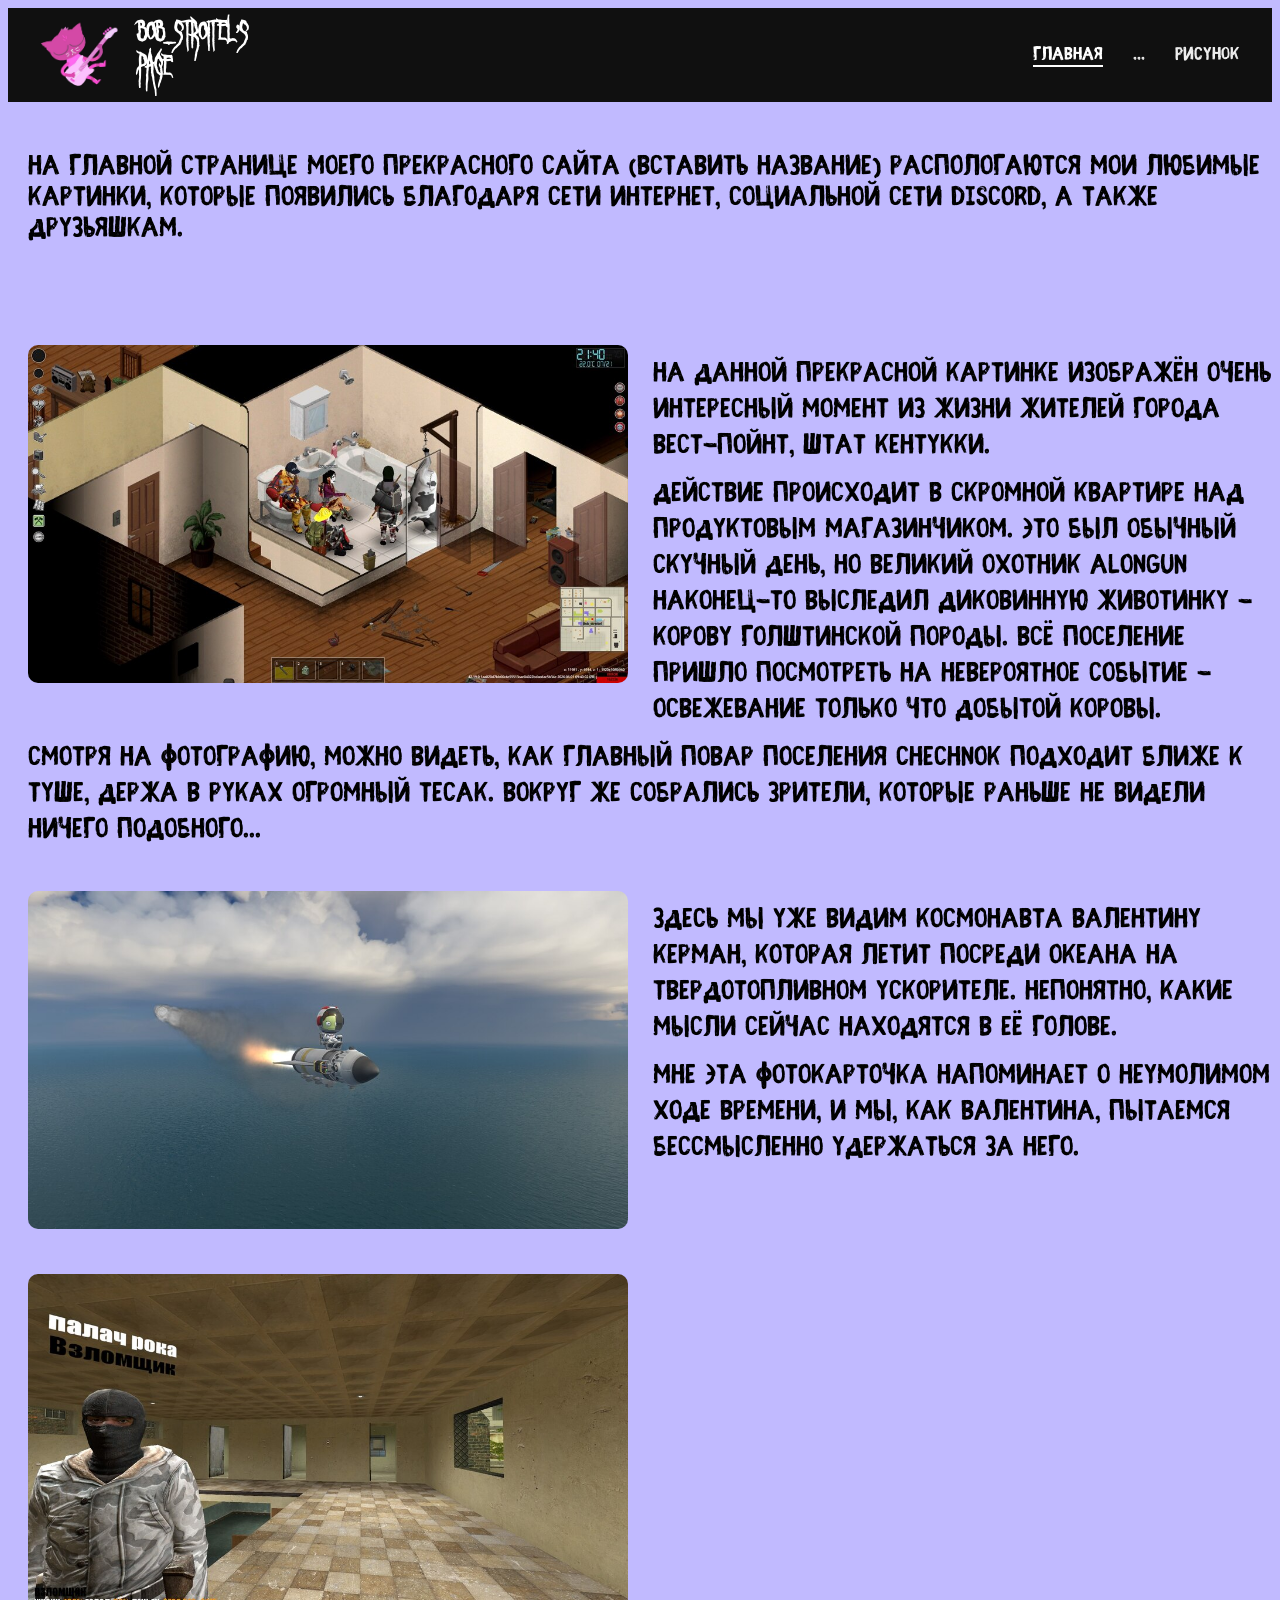
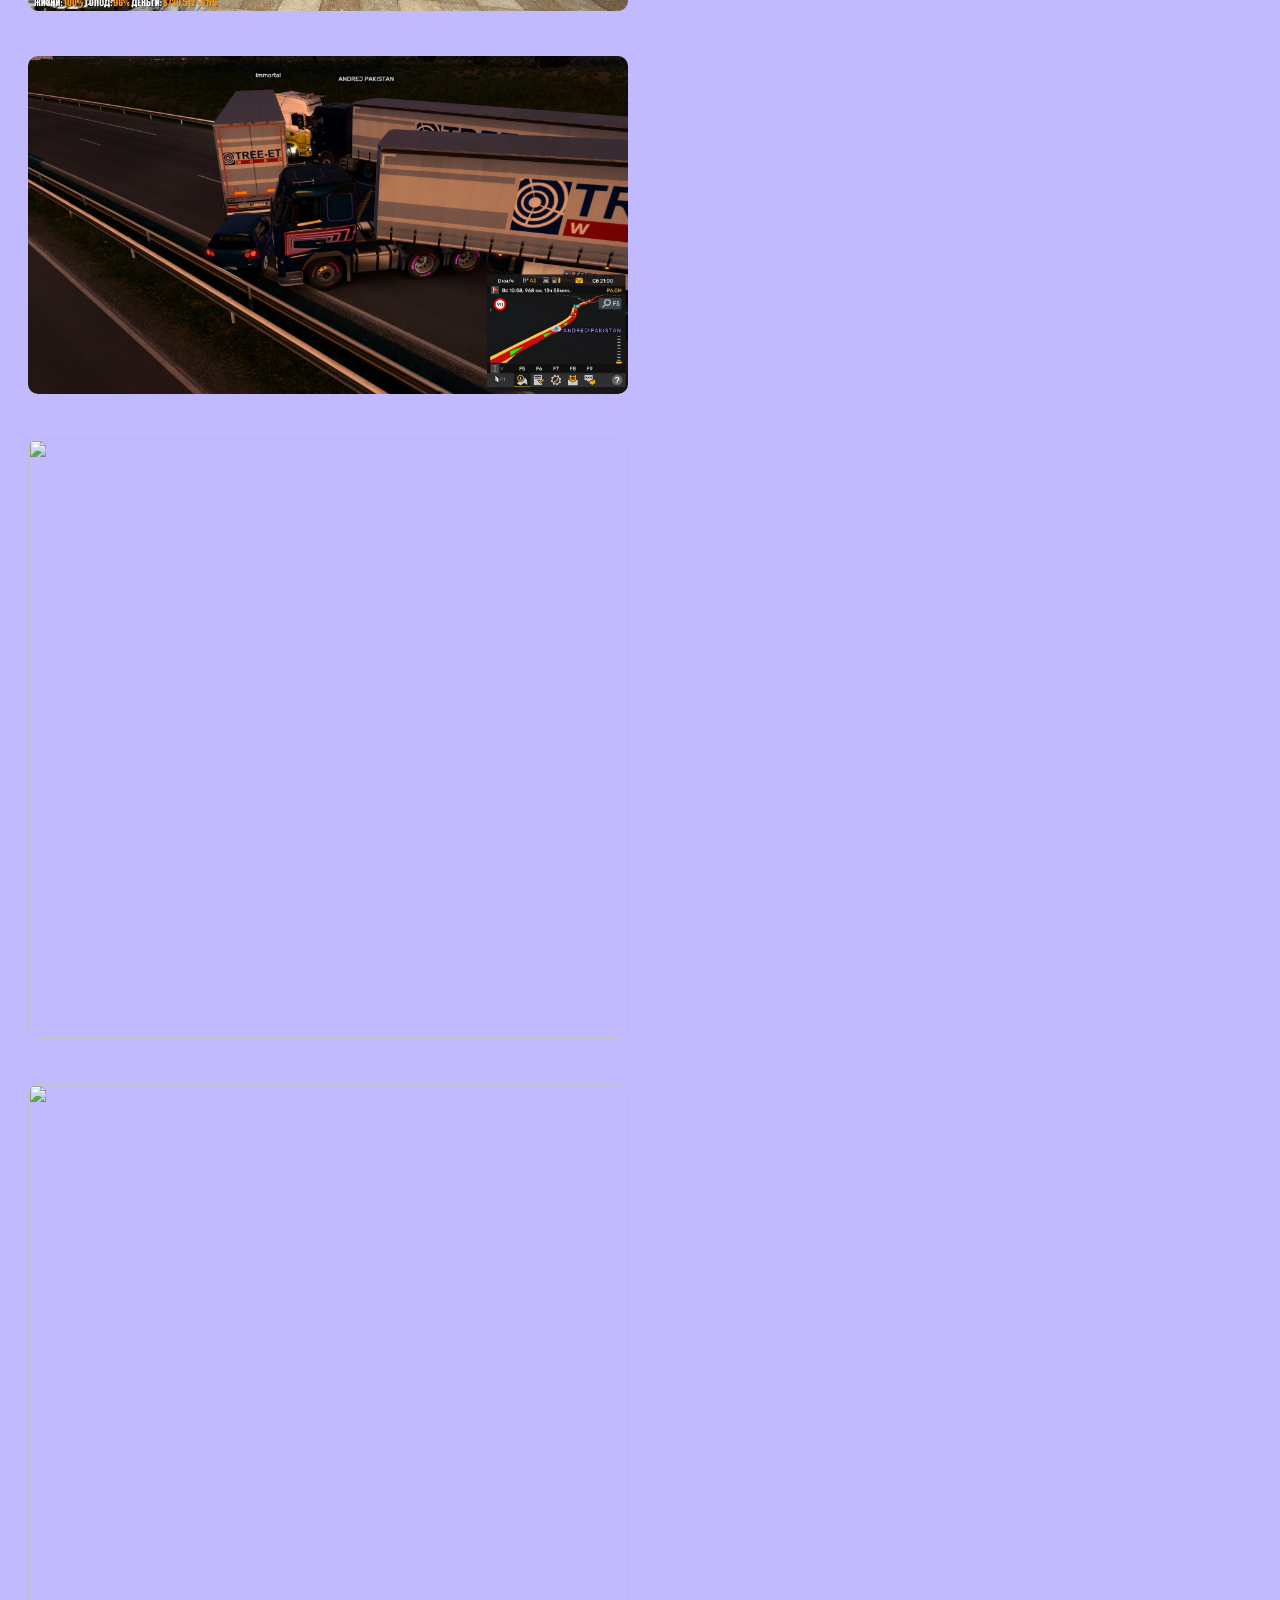
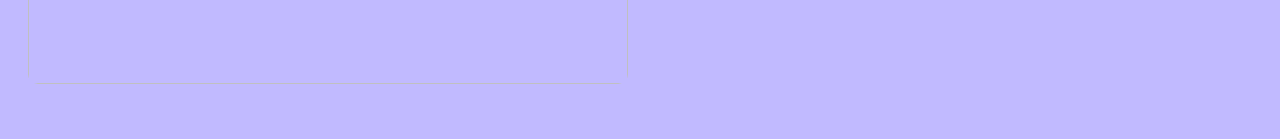
==== main.html @ 760719ce "ПервыйSave" ====
<html>
        <head>
            <title> Сайт </title>
            <meta http-equiv="Content-Type" content="text/html; charset=utf-8">
            <link rel="stylesheet" type="text/css" href="Style2.css">
        </head>
        
        <body>
            
            <header class="siteHeader">
                <div class="headerContainer">
                    <div class="logo">
                        <a href="main.html"> 
                            <img src="images/logo.jpg" alt="логотип">
                            <div class="logoText">
                                <span class="line1">Bob_stroitel's</span>
                                <span class="line2">page</span>

                            </div>
                        </a>
                    </div>

                    <nav class="menu">
                        <ul>
                            <li><a href="main.html" class="active">Главная</a></li>
                            <li><a href="#">...</a></li>
                            <li><a href="Lsite/Content.html">Рисунок</a></li>
                        </ul>
                    </nav>
                </div>
            </header>

            
            <p id="Вступление">На главной странице моего прекрасного сайта [Вставить название] распологаются мои любимые картинки, которые появились благодаря сети интернет, социальной сети Discord, а также друзьяшкам.</p>

            <div class="Gallery">

                <div class="GalleryItem">
                    <img src="images/CowZomboid.jpg" alt="Корова из Project Zomboid" class="float-img">
                    
                    <div class="caption">
                        <p>На данной прекрасной картинке изображён очень интересный момент из жизни жителей города Вест-Пойнт, штат Кентукки.</p>
                        <p>Действие происходит в скромной квартире над продуктовым магазинчиком.
                        Это был обычный скучный день, но великий охотник AlonGun наконец-то выследил диковинную животинку - корову голштинской породы. Всё поселение пришло посмотреть на невероятное событие - освежевание только что добытой коровы.</p>
                        <p>Смотря на фотографию, можно видеть, как главный повар поселения Chechnok подходит ближе к туше, держа в руках огромный тесак. Вокруг же собрались зрители, которые раньше не видели ничего подобного...</p>
                    </div>
                </div>

                <div class="GalleryItem">
                    <img src="images/Kerbal.jpg" alt="Керман">
                    <div class="caption"> 
                        <p>Здесь мы уже видим космонавта Валентину Керман, которая летит посреди океана на твердотопливном ускорителе. Непонятно, какие мысли сейчас находятся в её голове.</p>
                        <p> Мне эта фотокарточка напоминает о неумолимом ходе времени, и мы, как Валентина, пытаемся бессмысленно удержаться за него.</p>
                    </div> 
                </div>

                <div class="GalleryItem">
                    <img src="images/GarrysModeRofl.jpg"
                    <p class="caption">   </p>
                </div>              

                <div class="GalleryItem">
                    <img src="images/ETS2DTP.jpg"
                    <p class="caption">   </p>
                </div>

                <div class="GalleryItem">
                    <img src="images/"
                    <p class="caption">   </p>
                </div>

                <div class="GalleryItem">
                    <img src="images/"
                    <p class="caption">   </p>
                </div>
            </div>


        </body>
        
</html>
---- Style2.css ----
@font-face {
  font-family: 'HeaderFont';
  src: url('fonts/GhastlyPanic.ttf') format('truetype'); 
}

@font-face {
  font-family: 'CaptionFont';
  src: url('fonts/Fibre.otf') format('truetype'); 
}



#Вступление{
    color: #000000;
    font-family: 'CaptionFont', sans-serif;
}


body{
    background-color:#C1BAFF;
}
p{
    color:#000000;
    font-size: 30;
    margin: 50 auto 40 20;
}
#MainText p{
    color: #fd0000;
    

}
#MainText {
    background-color:#2cf803;
}

.titles{
    color:#faea04;
}


.siteHeader {
    background: #101010;
    color: #fff;
    position: sticky;
    z-index: 100;
    top: 0;
}

.headerContainer {
    max-width: 1200px;         
    margin: 0 auto;         
    display: flex;
    align-items: center;
    justify-content: space-between;
    padding: 12px 32px;         
}

.logo a {
    display: inline-flex;
    align-items: center;   
    gap: 16px;              
    text-decoration: none;  
    color: #fff;           
}
.logoText {
    display:flex;
    flex-direction: column;
    line-height: 1;
}

.line1{
    font-size: 35px;
    font-weight: bold;
    font-family: 'HeaderFont', sans-serif;
}
.line2{
    font-size: 35px;
    font-weight: bold;
    font-family: 'HeaderFont', sans-serif;
}


.logo img {
    height:70px;          
    width: auto;          
    display: block;
}


.menu ul {
  list-style: none;
  display: flex;
  gap: 30px;
  font-family: 'CaptionFont', sans-serif;
}

.menu a {
  color: #eee;
  text-decoration: none;
  font-size: 20px;
}

.menu a:hover,
.menu a.active {
  color: #ffffff;
  border-bottom: 2px solid #ffffff;
}






.Gallery{
    display: flex;
    flex-wrap: wrap;
    gap: 30px;
    justify-content: center;
    max-width: 1900px;
    margin: 100px auto 40px 20px;

}

.galleryItem {
    width: 1800px;       
    overflow: hidden;
}

.galleryItem img {
    float: left;
    width: 600px;           
    margin: 0 25px 15px 0;  
    border-radius: 10px;
}

.caption {
    margin-top: 12px;
    font-size: 23px;
    color: #333;
    
}

.caption p{
    margin: 0 0 12px 0;
    font-size: 30px;
    line-height: 1.2;
    color: #000000;
    font-family: 'CaptionFont', sans-serif;
}
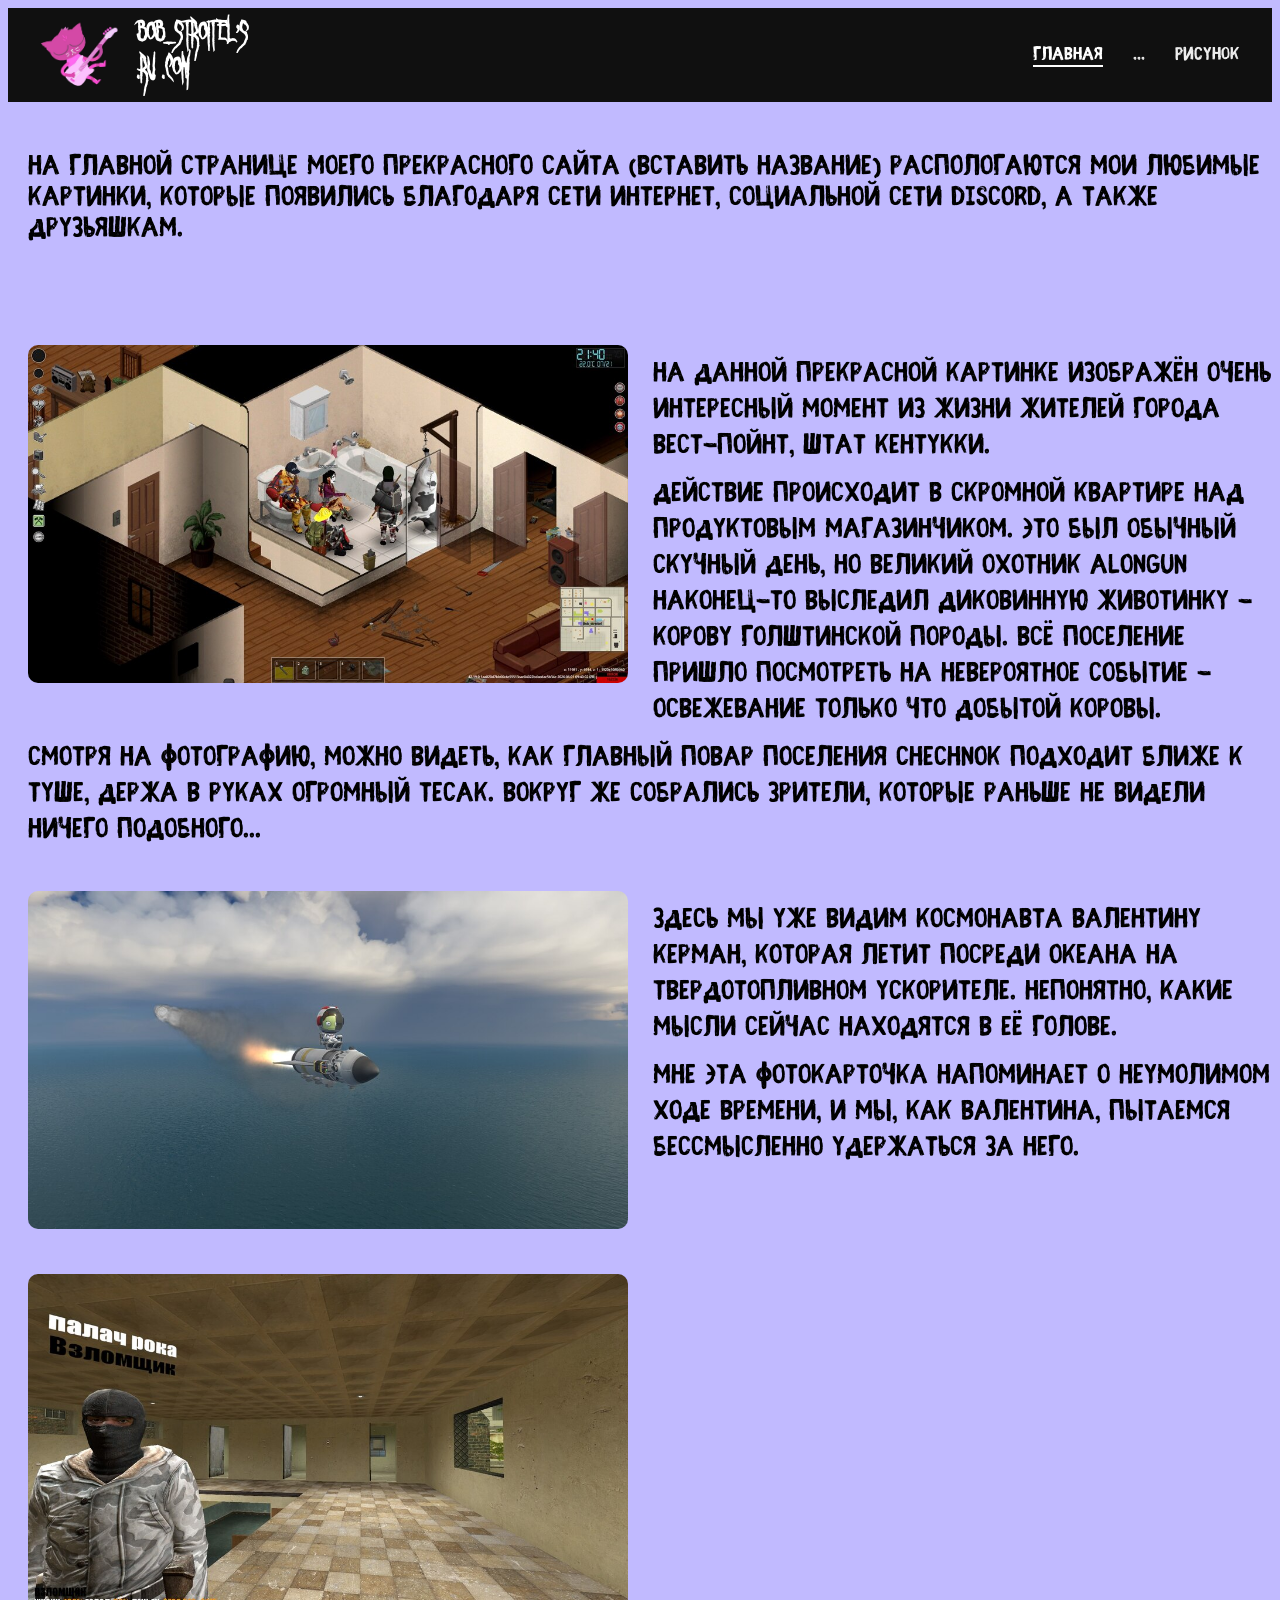
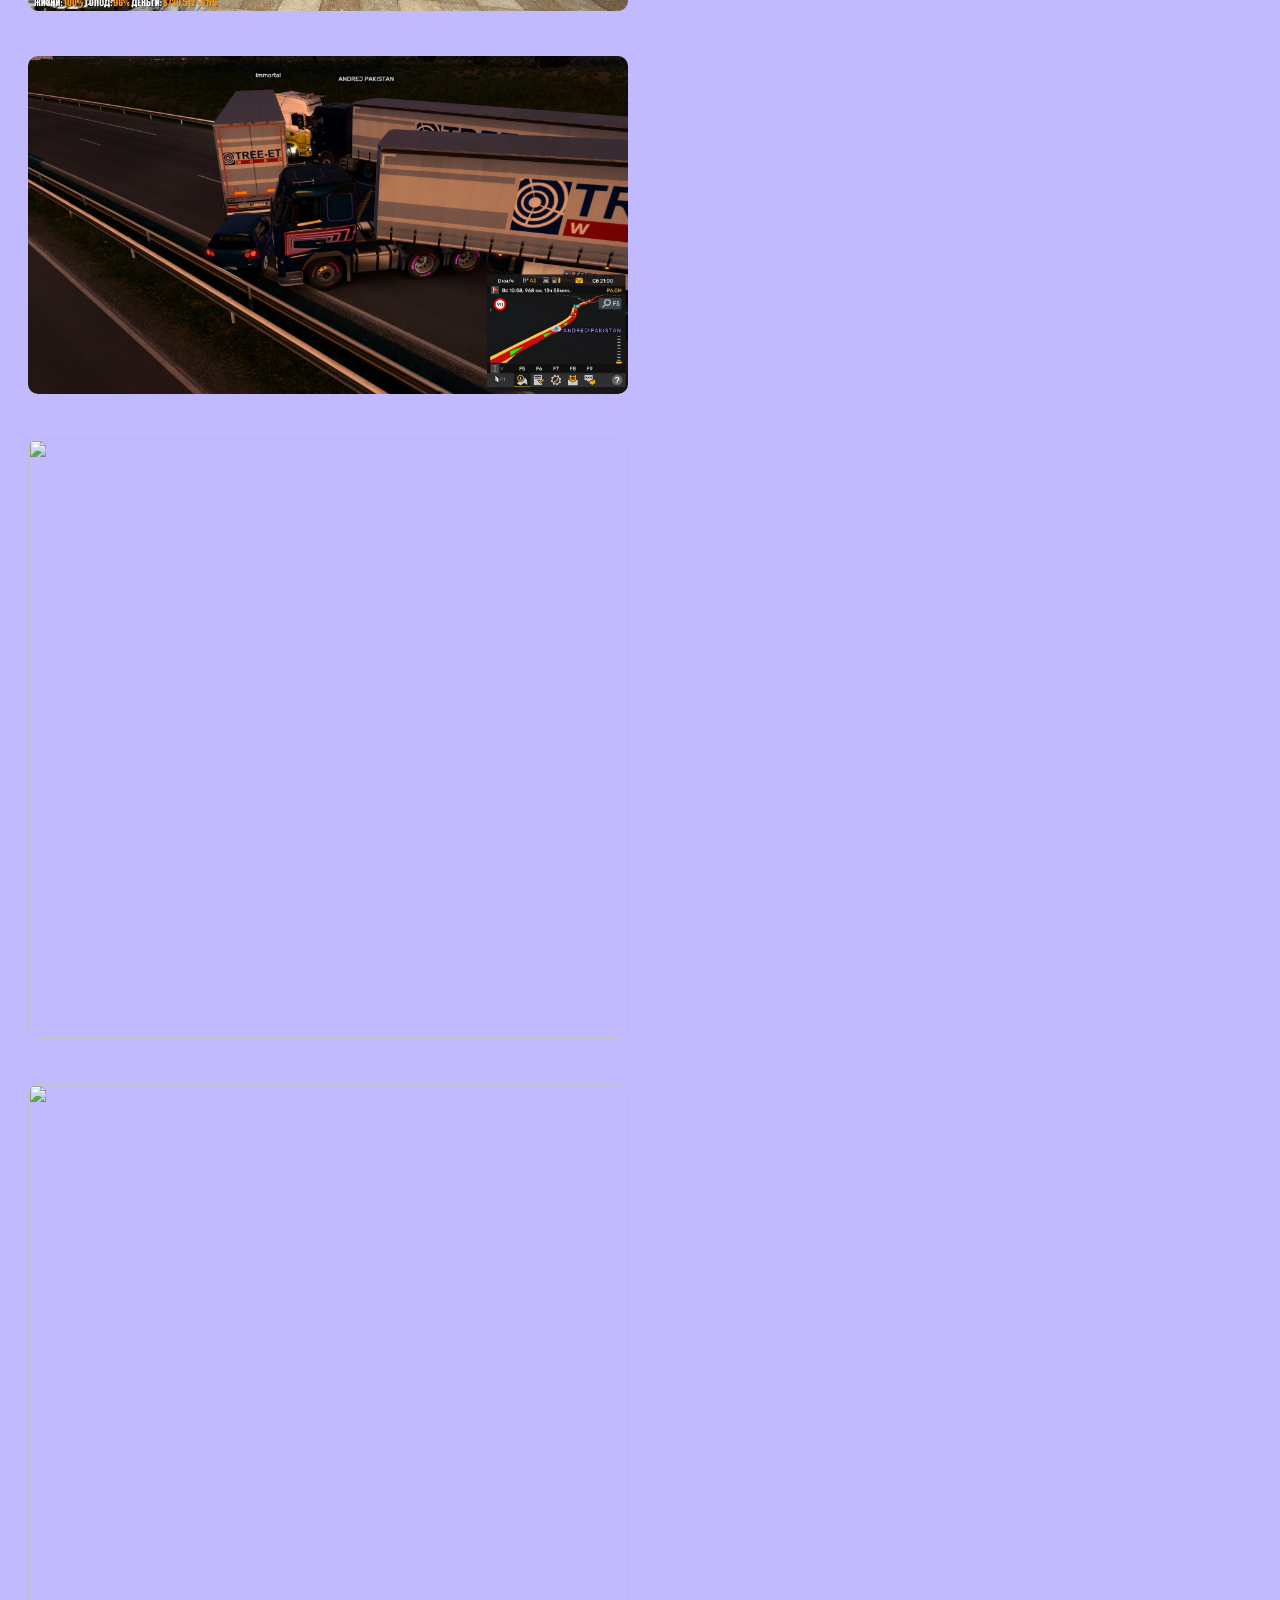
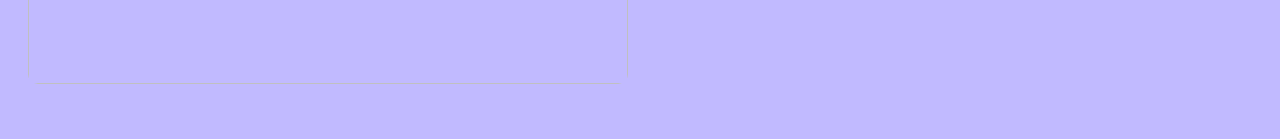
==== commit cba391bd: "Литвин" ====
--- a/main.html
+++ b/main.html
@@ -14,7 +14,7 @@
                             <img src="images/logo.jpg" alt="логотип">
                             <div class="logoText">
                                 <span class="line1">Bob_stroitel's</span>
-                                <span class="line2">page</span>
+                                <span class="line2">.Ru .Com</span>
 
                             </div>
                         </a>
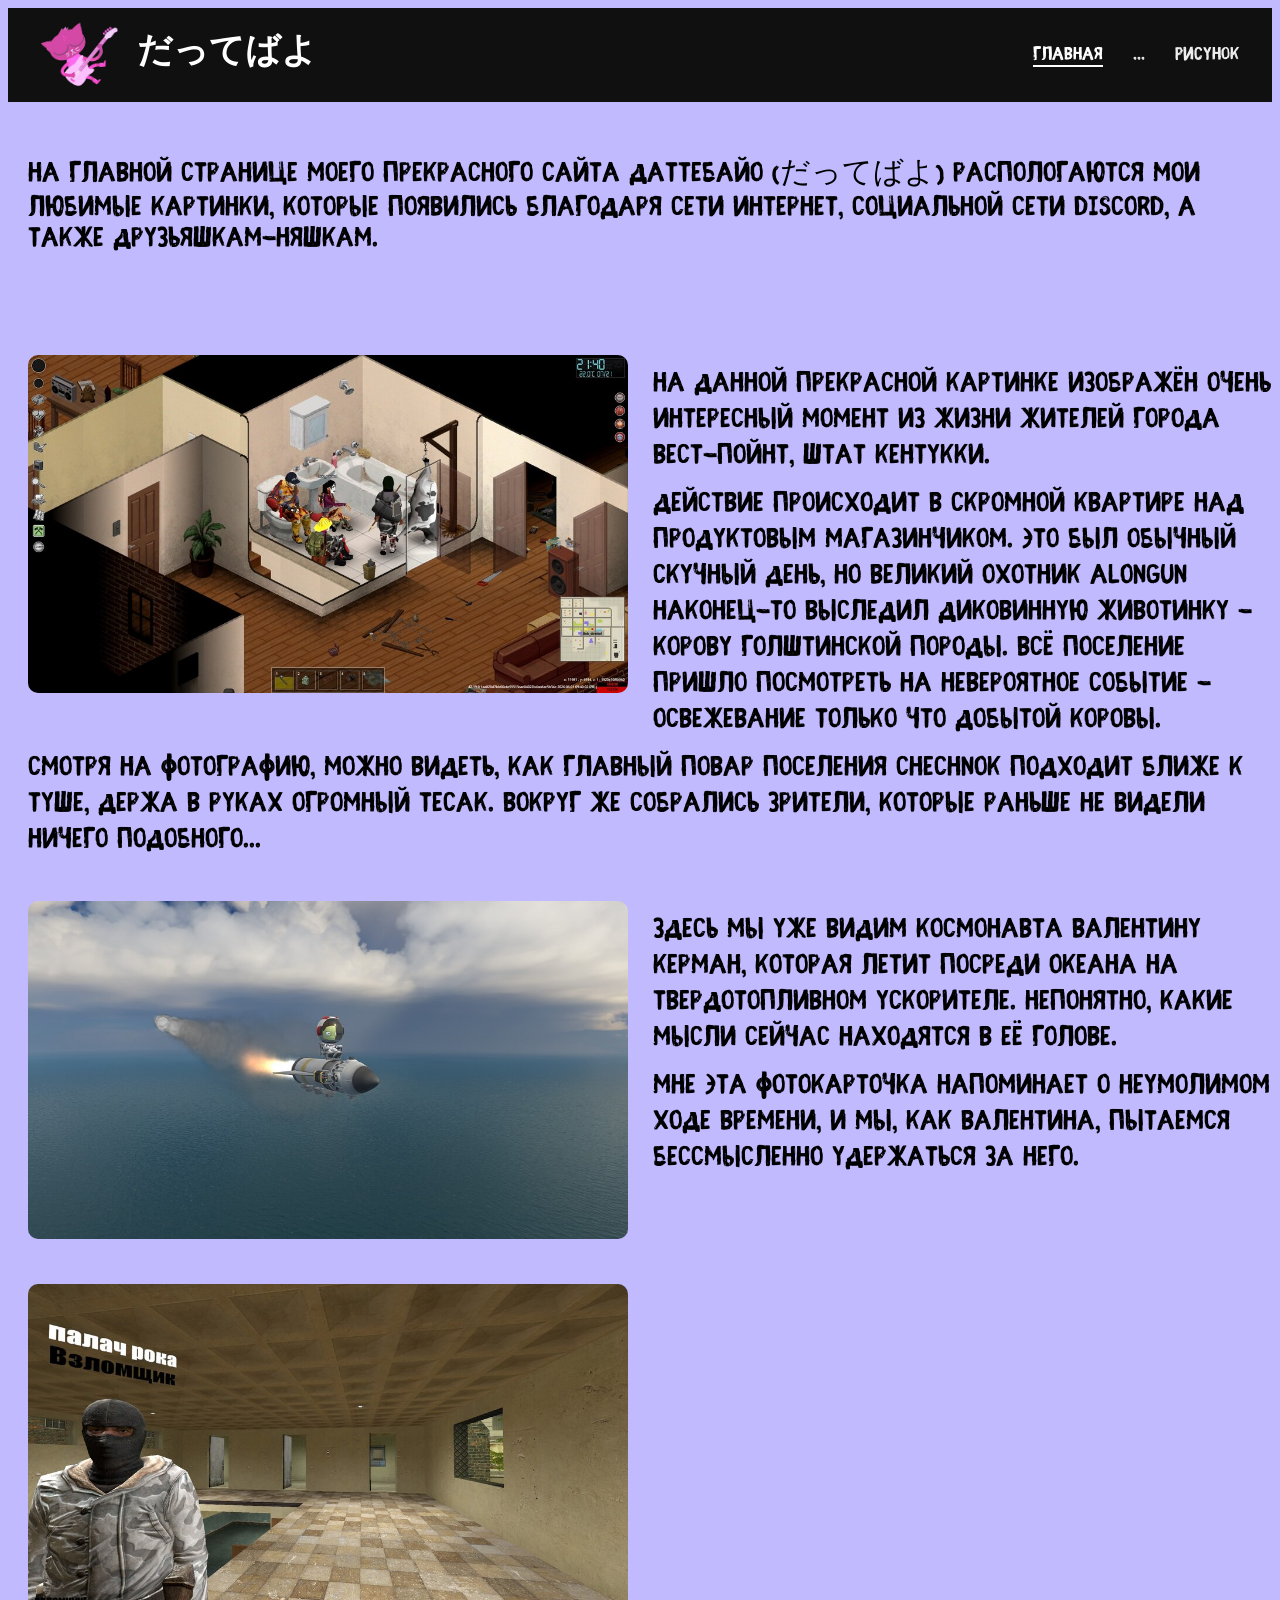
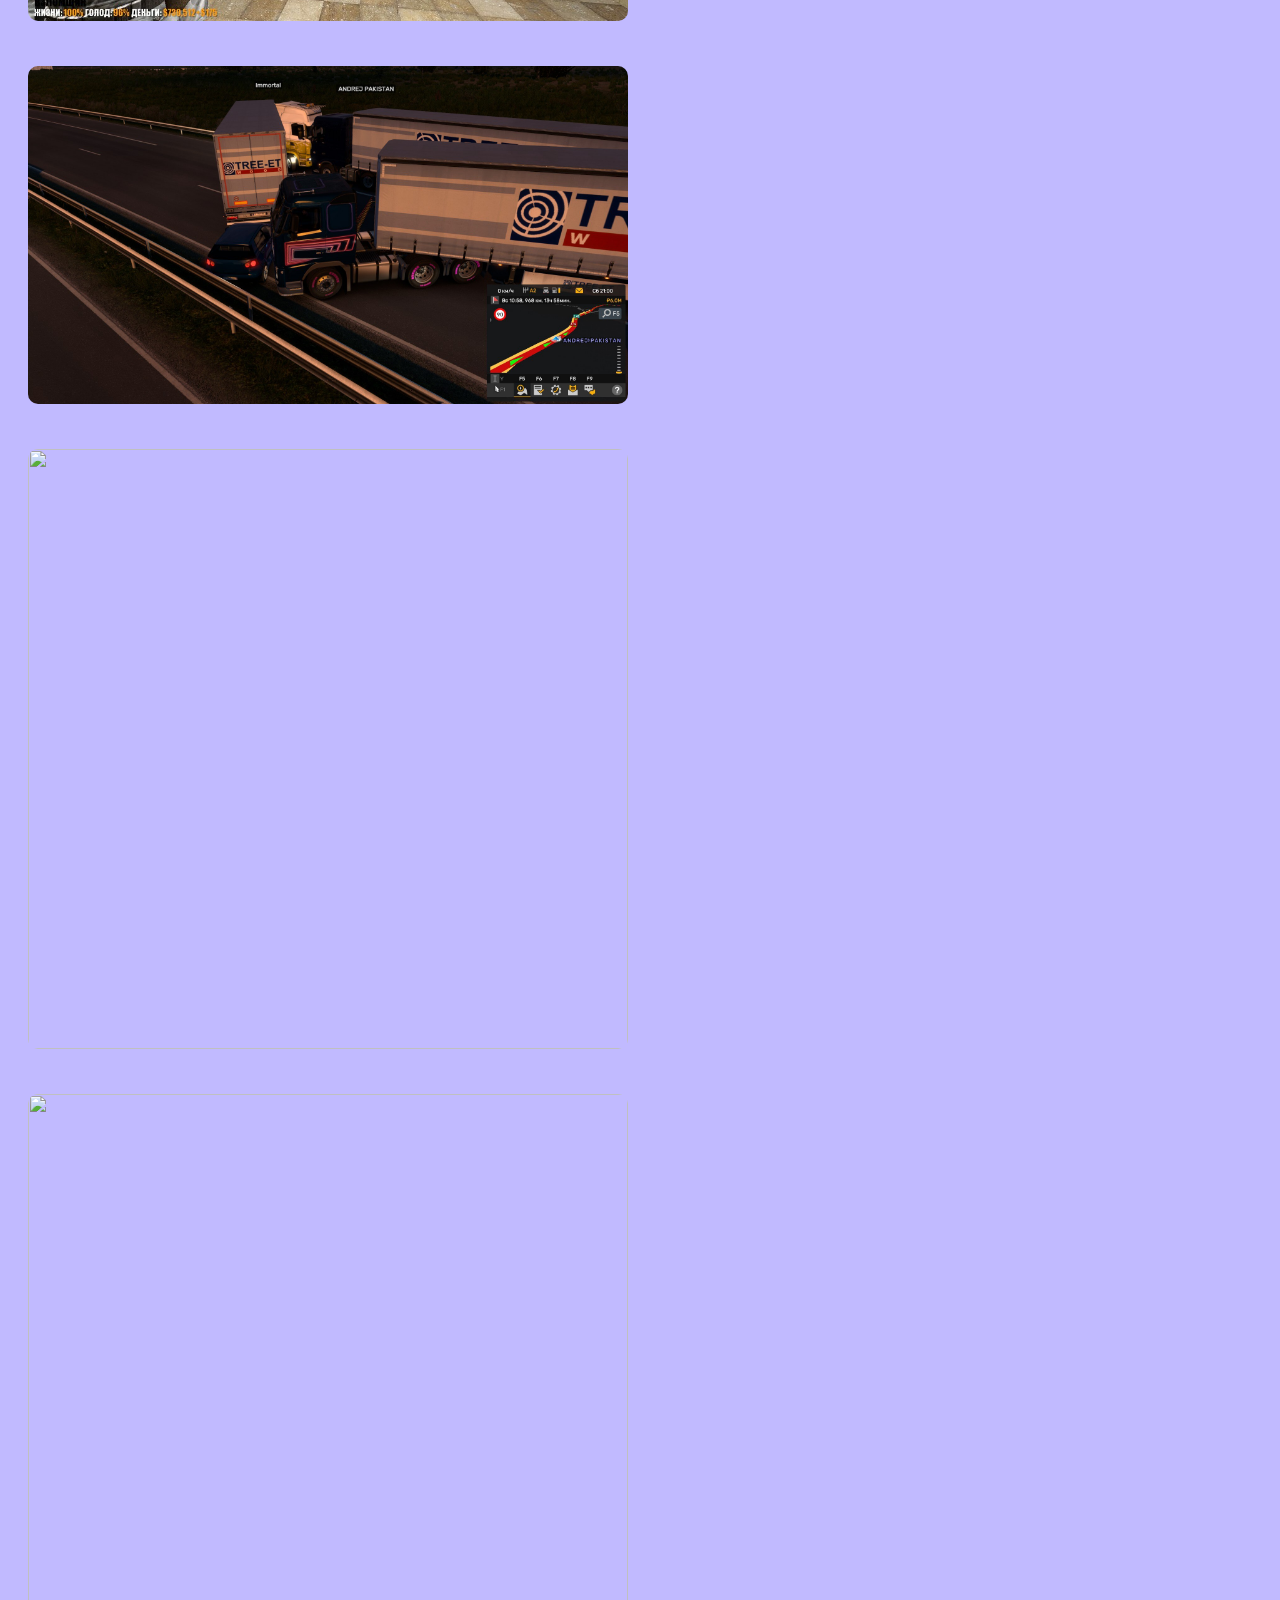
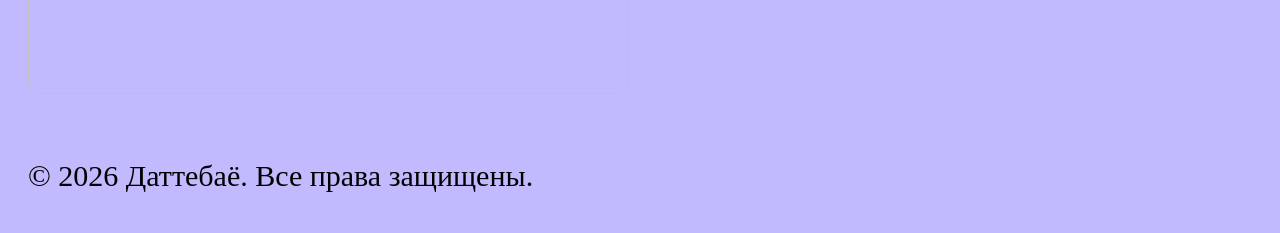
==== commit 84166e19: "ДаттебаёНазвание" ====
--- a/main.html
+++ b/main.html
@@ -13,9 +13,7 @@
                         <a href="main.html"> 
                             <img src="images/logo.jpg" alt="логотип">
                             <div class="logoText">
-                                <span class="line1">Bob_stroitel's</span>
-                                <span class="line2">.Ru .Com</span>
-
+                                <span class="line1">だってばよ</span>
                             </div>
                         </a>
                     </div>
@@ -24,6 +22,7 @@
                         <ul>
                             <li><a href="main.html" class="active">Главная</a></li>
                             <li><a href="#">...</a></li>
+                            <!-- <li><a href="Lsite/anime.html">Анимешки</a></li> -->
                             <li><a href="Lsite/Content.html">Рисунок</a></li>
                         </ul>
                     </nav>
@@ -31,7 +30,7 @@
             </header>
 
             
-            <p id="Вступление">На главной странице моего прекрасного сайта [Вставить название] распологаются мои любимые картинки, которые появились благодаря сети интернет, социальной сети Discord, а также друзьяшкам.</p>
+            <p id="Вступление">На главной странице моего прекрасного сайта Даттебайо (だってばよ) распологаются мои любимые картинки, которые появились благодаря сети интернет, социальной сети Discord, а также друзьяшкам-няшкам.</p>
 
             <div class="Gallery">
 
@@ -75,6 +74,11 @@
                 </div>
             </div>
 
+            <footer class="siteFooter">
+                <div class="footerContainer">
+                    <p>© 2026 Даттебаё. Все права защищены.</p>
+                </div>
+
 
         </body>
         
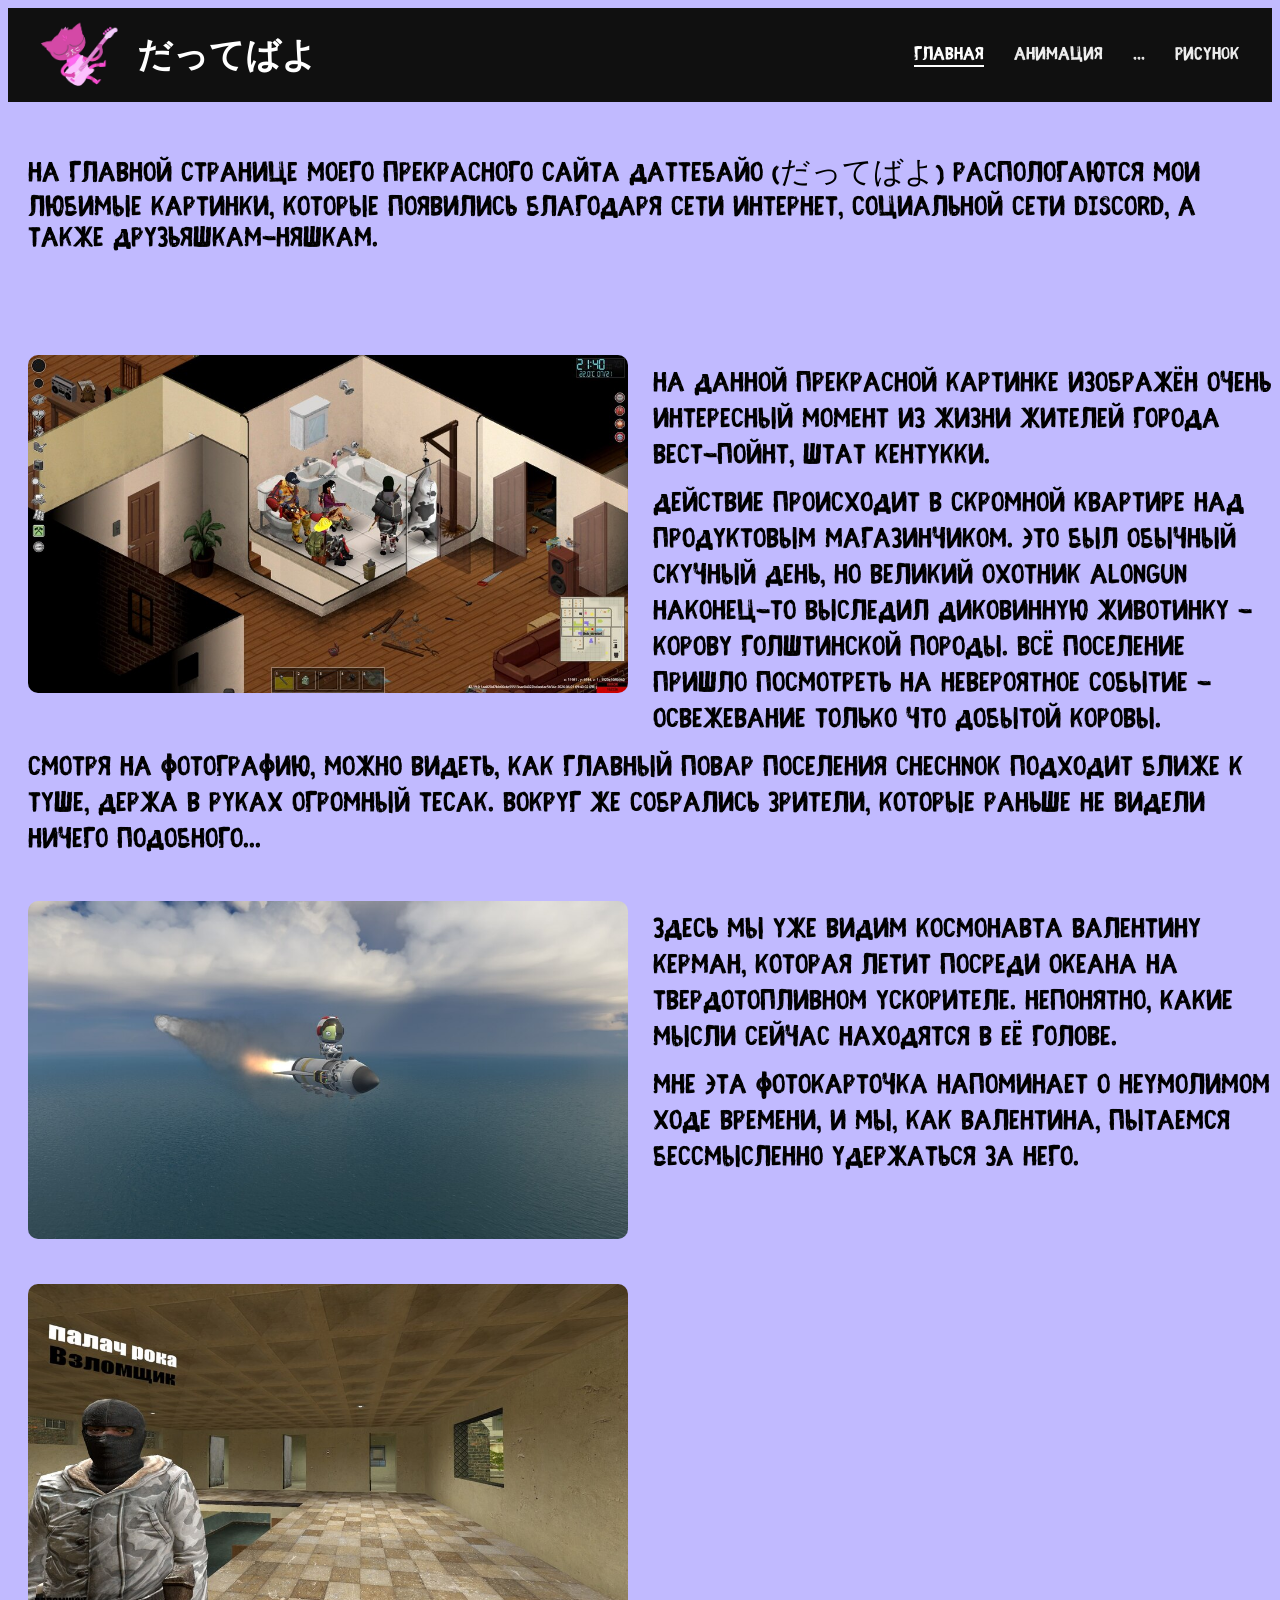
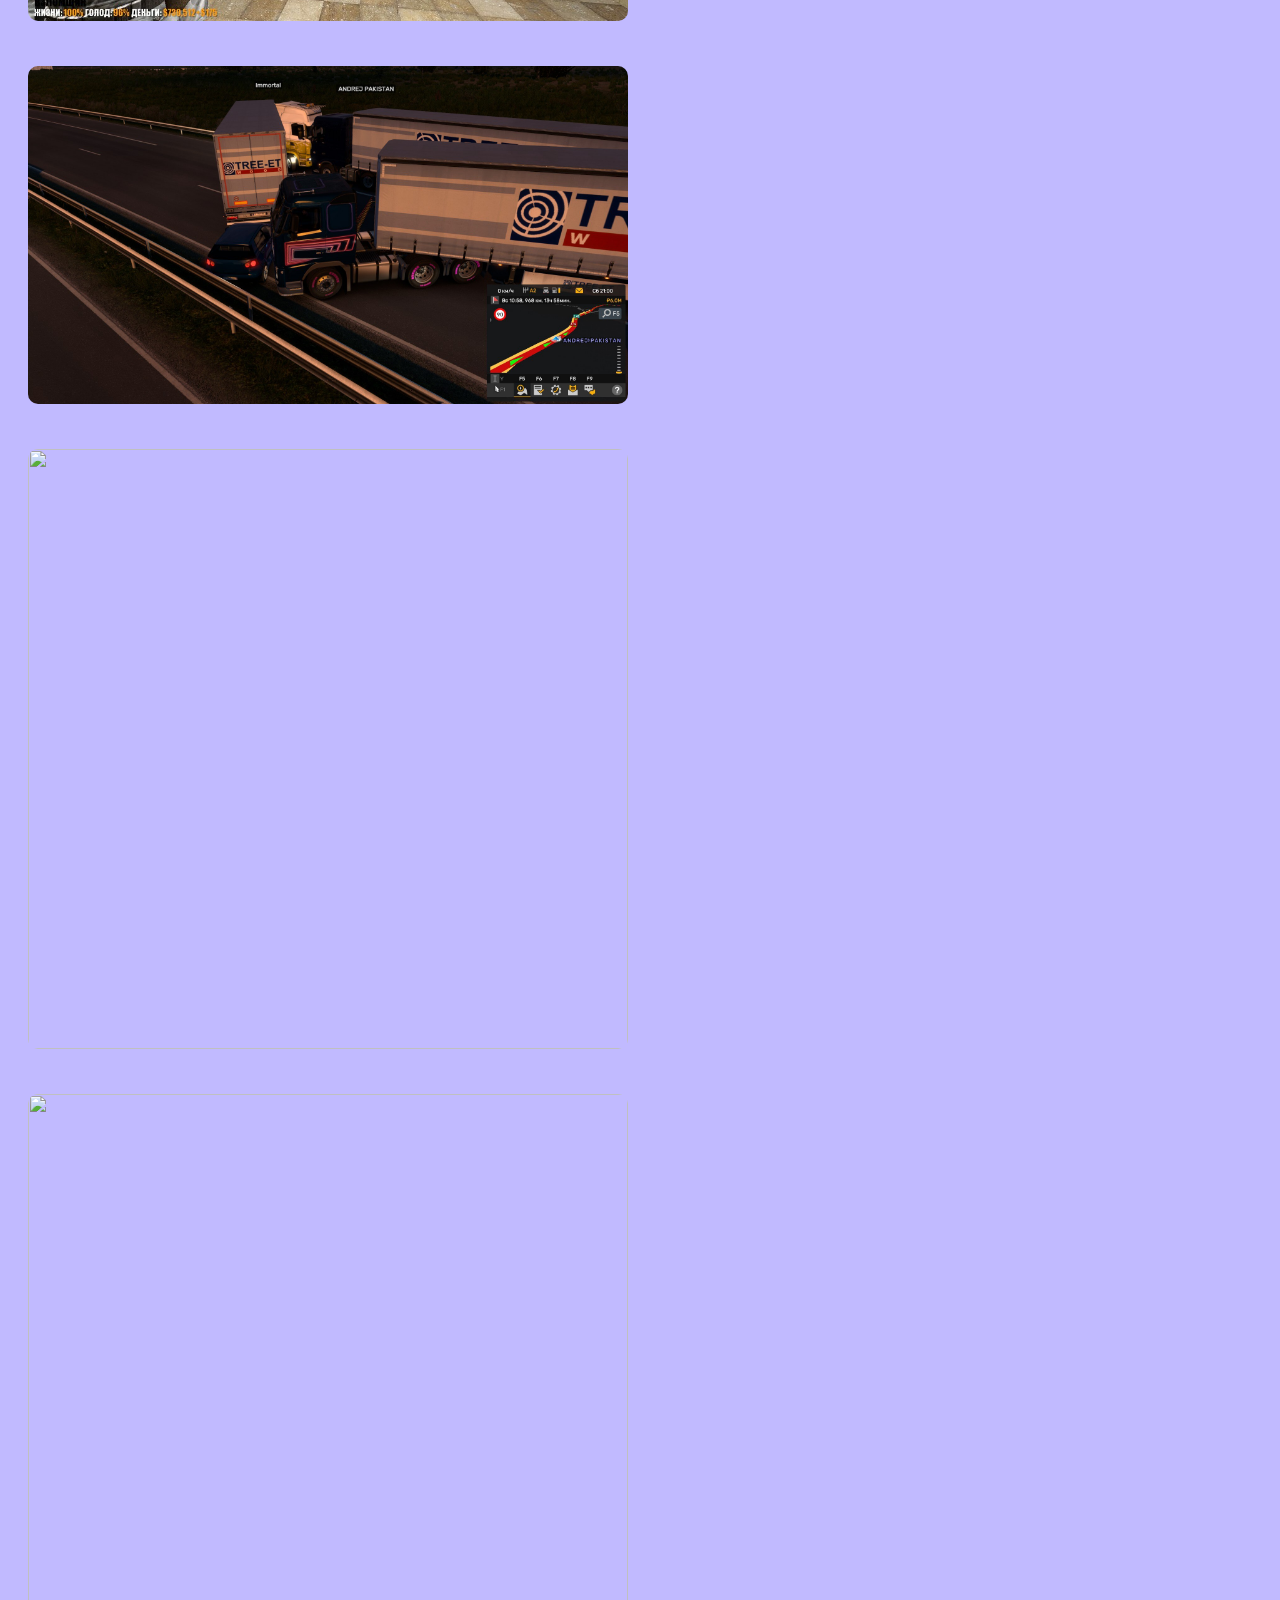
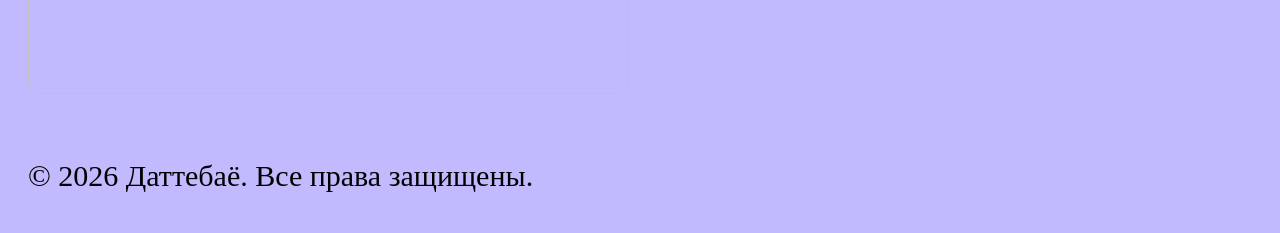
==== commit 7b1d9544: "24.09.26-2(anim)" ====
--- a/main.html
+++ b/main.html
@@ -21,6 +21,7 @@
                     <nav class="menu">
                         <ul>
                             <li><a href="main.html" class="active">Главная</a></li>
+                            <li><a href="Lsite/Animation.html">Анимация</a></li>
                             <li><a href="#">...</a></li>
                             <!-- <li><a href="Lsite/anime.html">Анимешки</a></li> -->
                             <li><a href="Lsite/Content.html">Рисунок</a></li>
--- a/Style2.css
+++ b/Style2.css
@@ -71,13 +71,10 @@
 .line1{
     font-size: 35px;
     font-weight: bold;
+    margin: 0 auto -10px 0;
     font-family: 'HeaderFont', sans-serif;
 }
-.line2{
-    font-size: 35px;
-    font-weight: bold;
-    font-family: 'HeaderFont', sans-serif;
-}
+
 
 
 .logo img {
@@ -105,10 +102,6 @@
   color: #ffffff;
   border-bottom: 2px solid #ffffff;
 }
-
-
-
-
 
 
 .Gallery{
@@ -146,4 +139,4 @@
     line-height: 1.2;
     color: #000000;
     font-family: 'CaptionFont', sans-serif;
-}+}
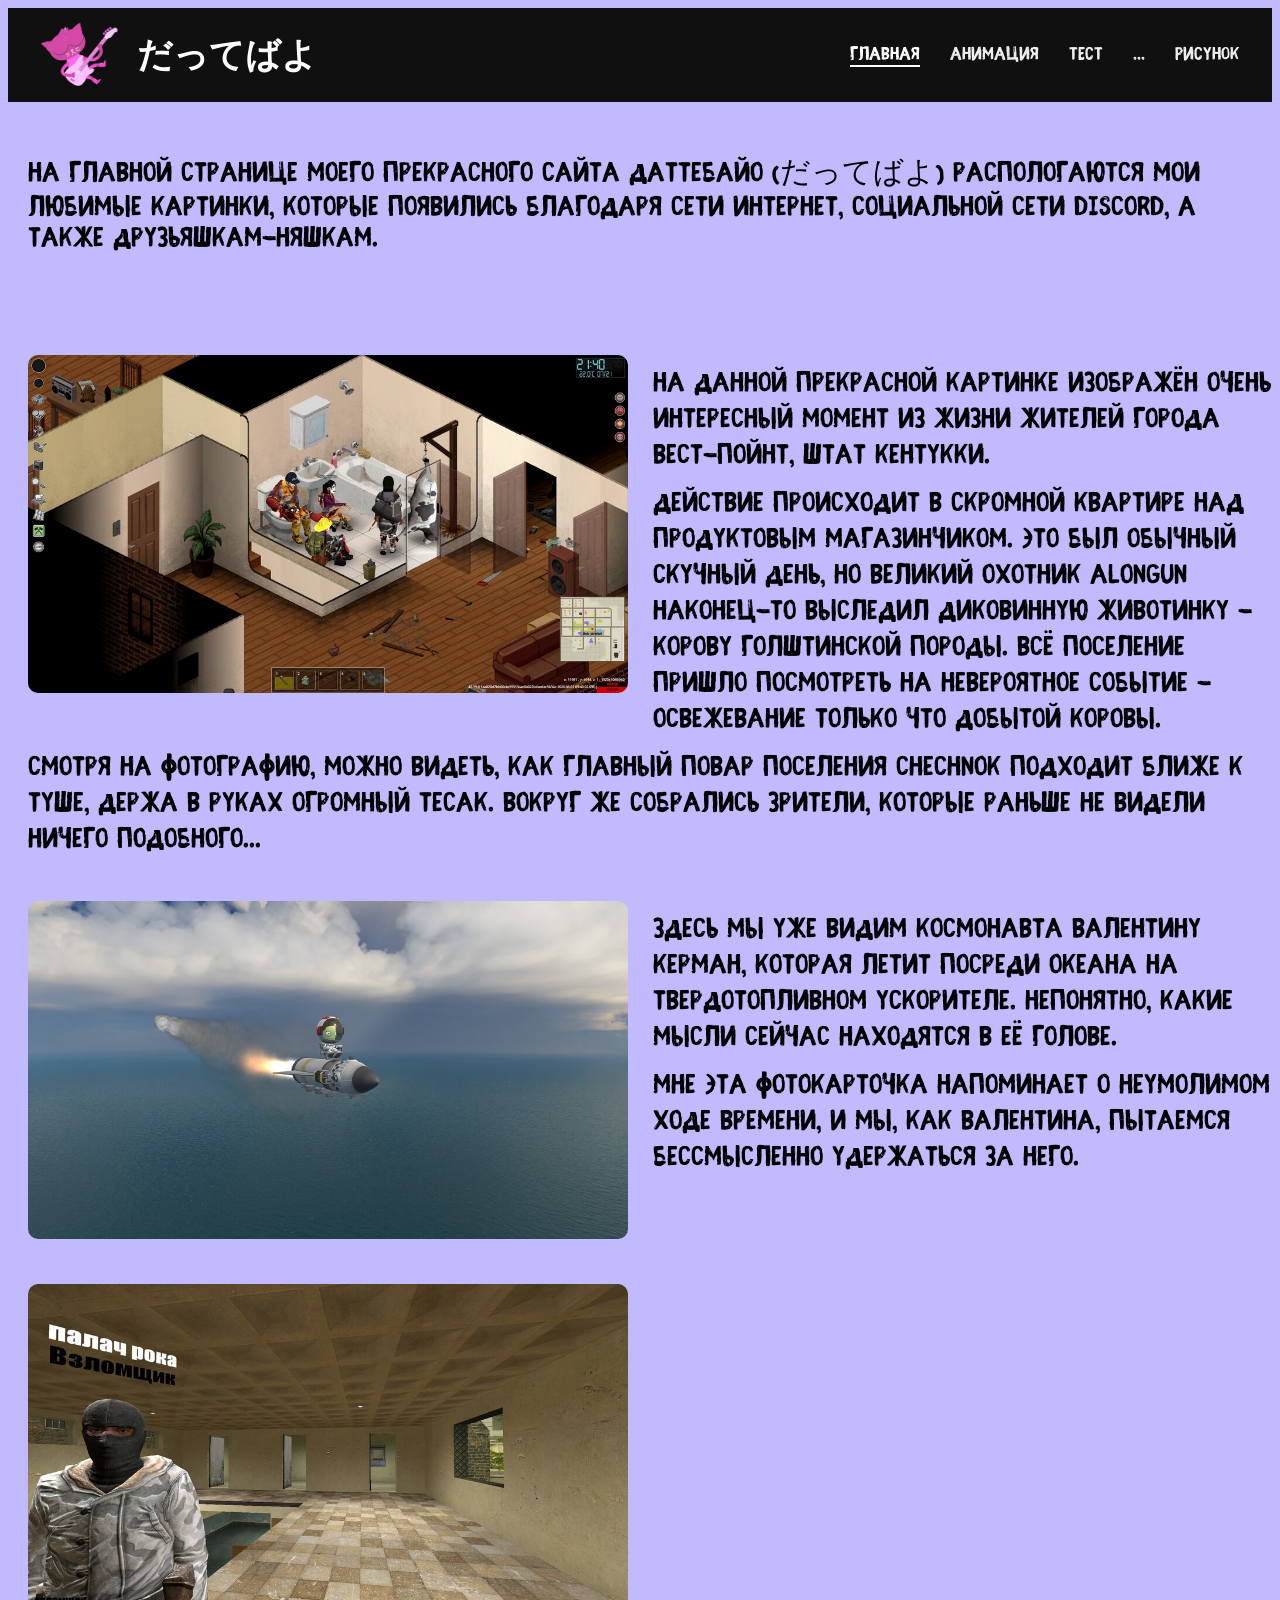
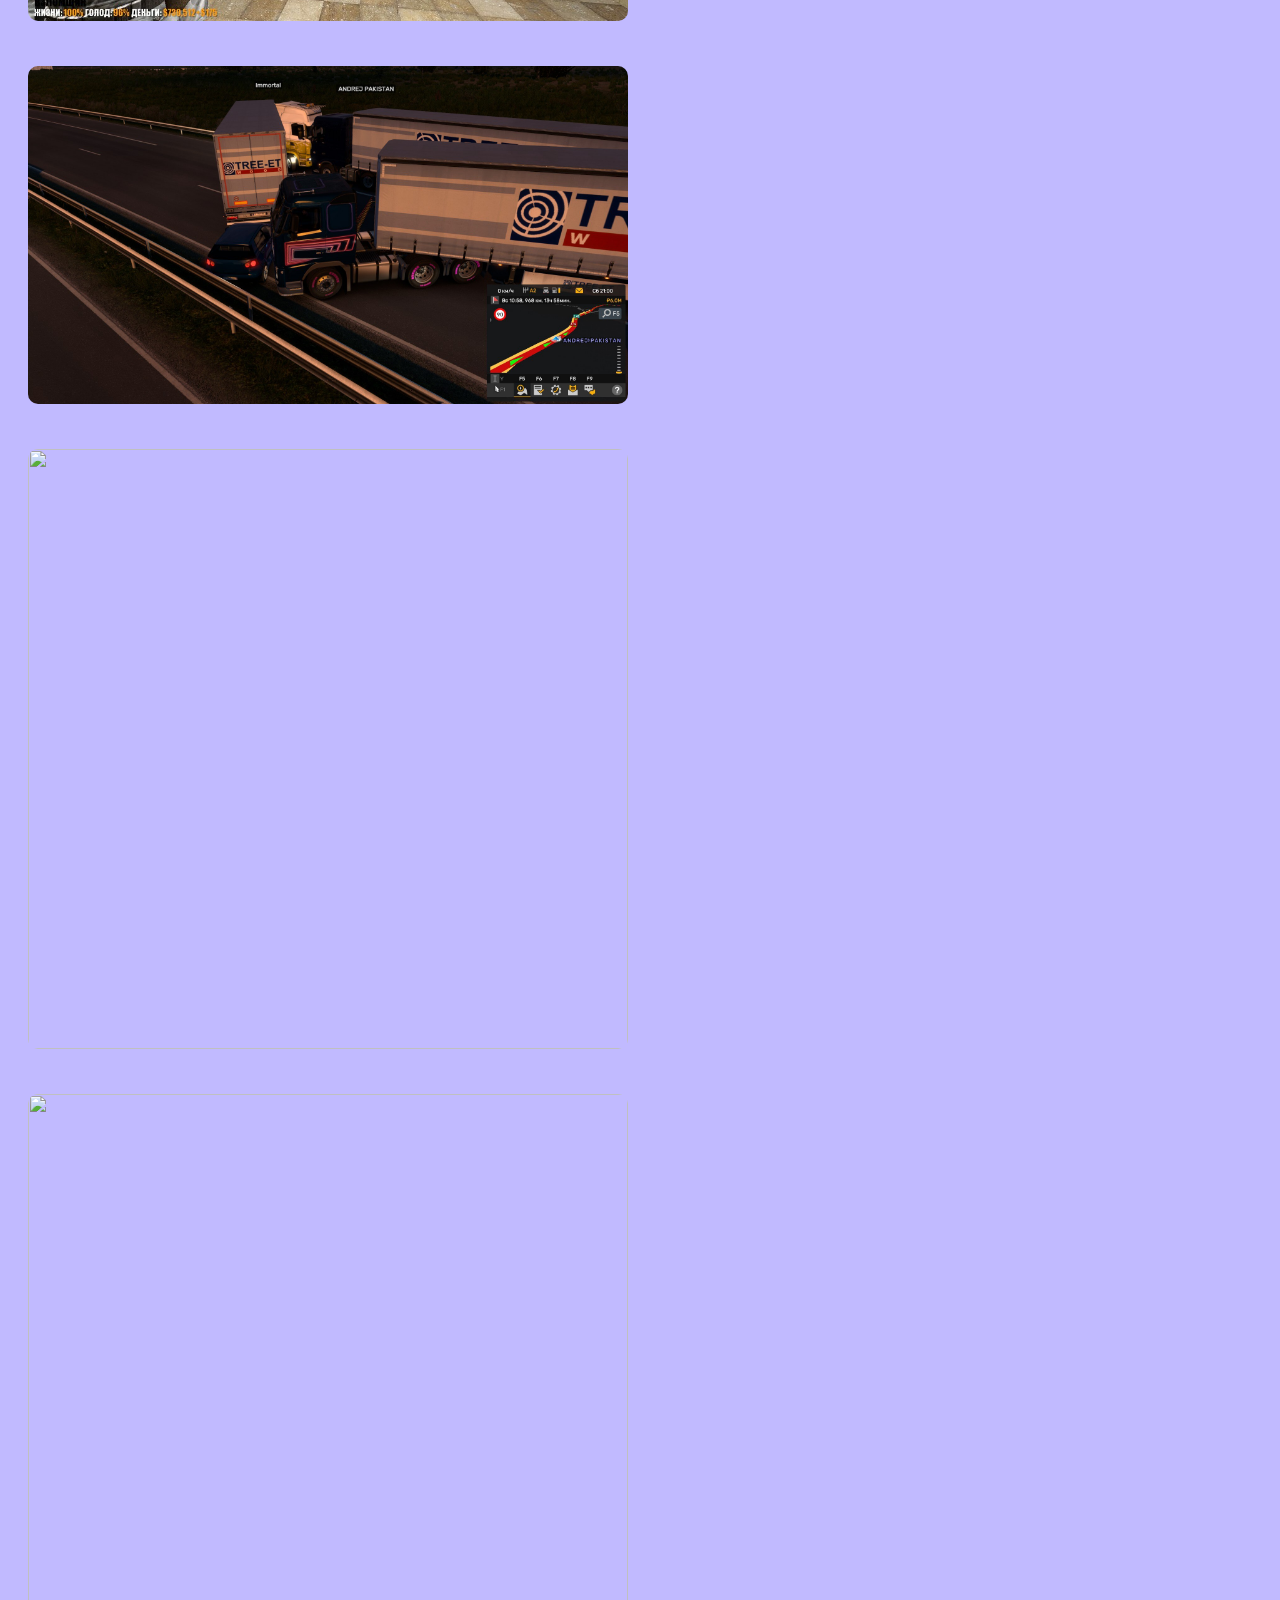
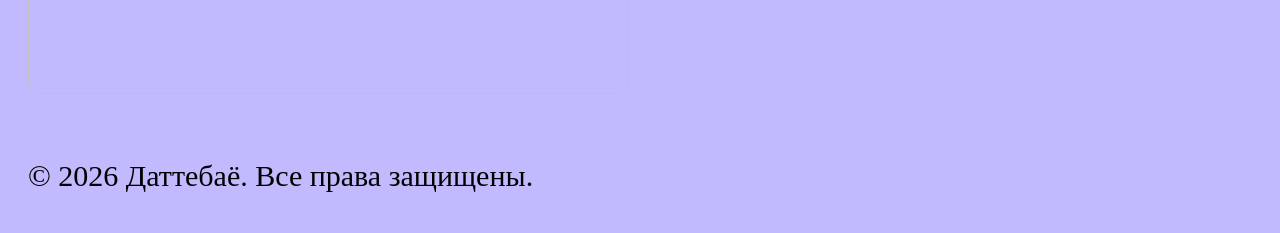
==== commit 4f2b1cc3: "29.10.26-Задание_DOMTest" ====
--- a/main.html
+++ b/main.html
@@ -22,6 +22,7 @@
                         <ul>
                             <li><a href="main.html" class="active">Главная</a></li>
                             <li><a href="Lsite/Animation.html">Анимация</a></li>
+                            <li><a href="Lsite/qiuz.html">Тест</a></li>
                             <li><a href="#">...</a></li>
                             <!-- <li><a href="Lsite/anime.html">Анимешки</a></li> -->
                             <li><a href="Lsite/Content.html">Рисунок</a></li>
